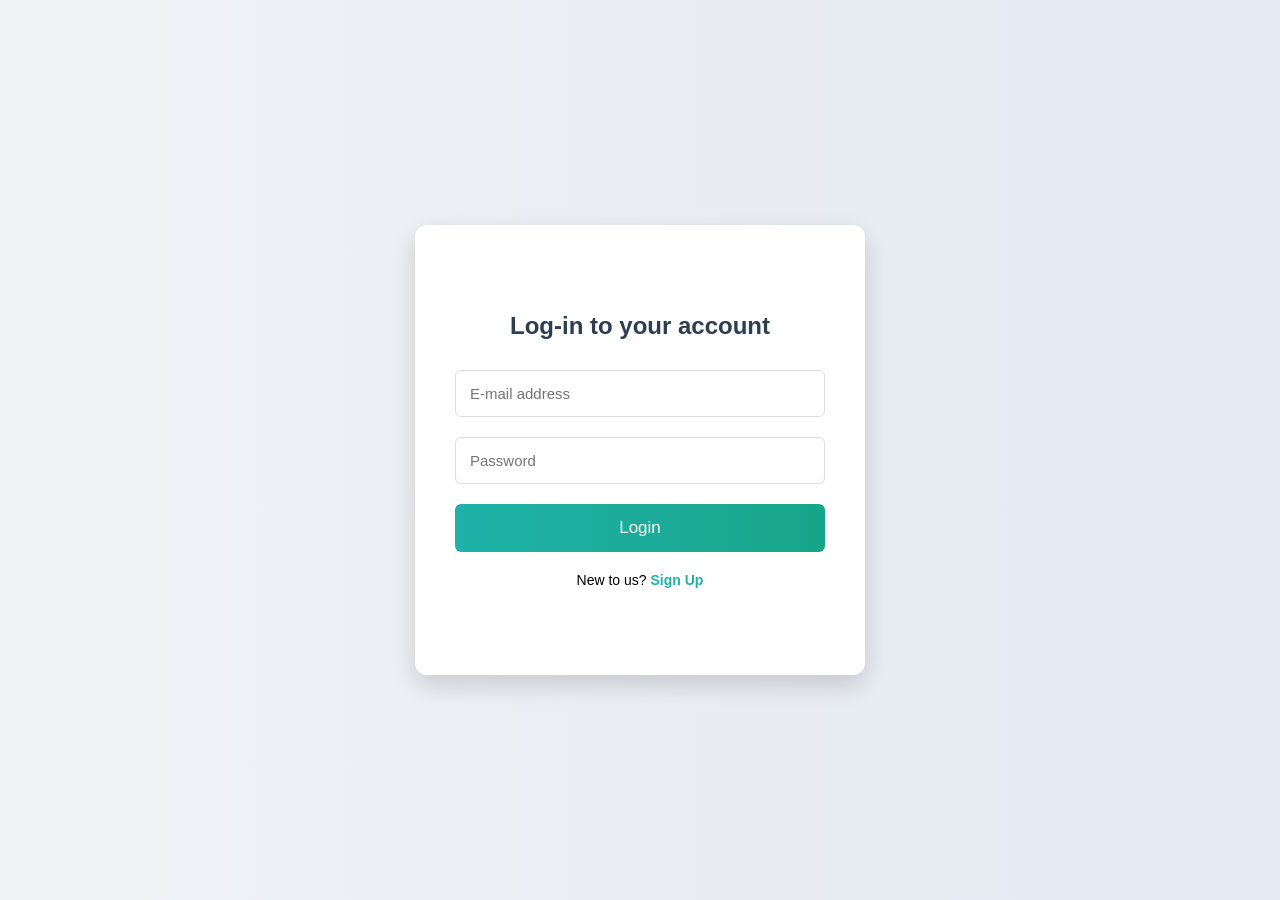
==== TA-1/index.html @ 3f9dbfec "Output Screenshot Added" ====
<!DOCTYPE html>
<html lang="en">
<head>
    <meta charset="UTF-8">
    <title>Login Form</title>
    <meta name="viewport" content="width=device-width, initial-scale=1.0">
    <link rel="stylesheet" href="style.css">
</head>
<body>

<div class="login-container">
    <h2>Log-in to your account</h2>

    <div class="error" id="errorMsg"></div>

    <div class="input-group">
        <input type="email" id="email" placeholder="E-mail address">
    </div>

    <div class="input-group">
        <input type="password" id="password" placeholder="Password">
    </div>

    <button class="btn" id="loginBtn">Login</button>

    <div class="signup">
        New to us? <a href="#">Sign Up</a>
    </div>

    <div class="success" id="successMsg">Login successful!</div>
</div>
</body>
</html>
---- TA-1/style.css ----
* {
    margin: 0;
    padding: 0;
    box-sizing: border-box;
    font-family: Arial, Helvetica, sans-serif;
}

h2 {
    color: #17a589;
    font-family: sans-serif;
}

body {
    height: 100vh;
    display: flex;
    justify-content: center;
    align-items: center;
    background: linear-gradient(to right, #f0f2f5, #e4e9f2);
}

/* Login container */
.login-container {
    width: 450px;          
    min-height: 450px;     
    background: #fff;
    padding: 40px;        
    border-radius: 12px;   
    box-shadow: 0 10px 25px rgba(0,0,0,0.15);
    display: flex;
    flex-direction: column;
    justify-content: center;
}

/* Heading inside login */
.login-container h2 {
    text-align: center;
    margin-bottom: 30px;
    color: #2c3e50;
}

/* Input fields */
.input-group {
    margin-bottom: 20px;
}

.input-group input {
    width: 100%;
    padding: 14px;         
    border: 1px solid #ddd;
    border-radius: 6px;
    font-size: 15px;
    transition: 0.3s;
}

.input-group input:focus {
    border-color: #20b2aa;
    outline: none;
    box-shadow: 0 0 6px rgba(32,178,170,0.3);
}

/* Login button */
.btn {
    width: 100%;
    padding: 14px;           
    border: none;
    border-radius: 6px;
    background: linear-gradient(to right, #20b2aa, #17a589);
    color: white;
    font-size: 17px;
    cursor: pointer;
    transition: 0.3s;
}

.btn:hover {
    opacity: 0.9;
}

/* Signup link */
.signup {
    text-align: center;
    margin-top: 20px;
    font-size: 14px;
}

.signup a {
    color: #20b2aa;
    text-decoration: none;
    font-weight: bold;
}

/* Error message */
.error {
    color: red;
    font-size: 13px;
    margin-bottom: 12px;
    display: none;
}

/* Success message */
.success {
    color: green;
    font-size: 14px;
    text-align: center;
    margin-top: 12px;
    display: none;
}

/* Responsive design for small screens */
@media (max-width: 500px) {
    .login-container {
        width: 90%;
        min-height: 400px;
        padding: 30px;
    }

    .input-group input {
        padding: 12px;
        font-size: 14px;
    }

    .btn {
        padding: 12px;
        font-size: 16px;
    }
}
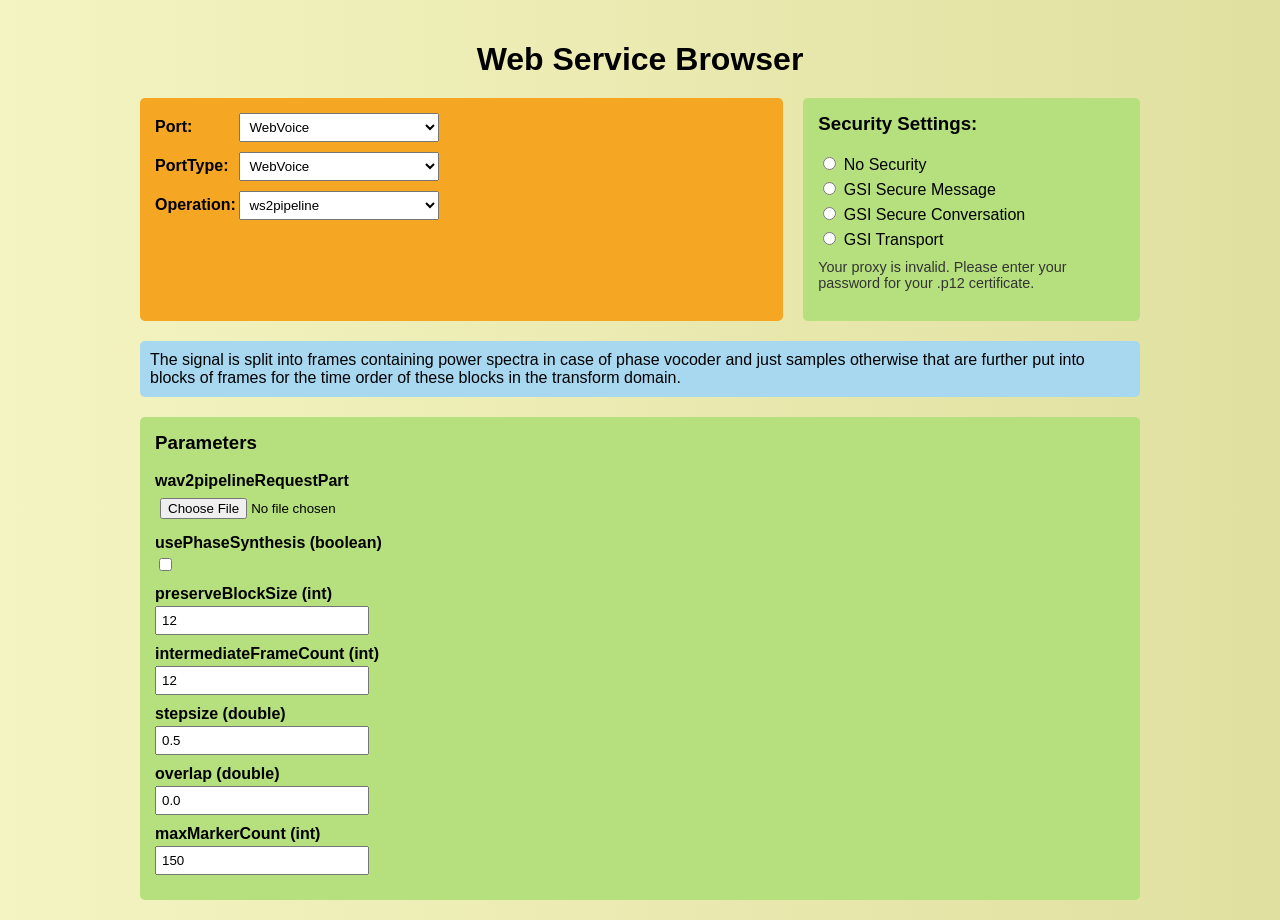
==== commit 36fdd268: "Output Screenshot Add" ====
--- a/TA-1/index.html
+++ b/TA-1/index.html
@@ -2,32 +2,97 @@
 <html lang="en">
 <head>
     <meta charset="UTF-8">
-    <title>Login Form</title>
-    <meta name="viewport" content="width=device-width, initial-scale=1.0">
+    <title>Web Service Browser</title>
     <link rel="stylesheet" href="style.css">
 </head>
 <body>
 
-<div class="login-container">
-    <h2>Log-in to your account</h2>
+    <div class="container">
+        <h1>Web Service Browser</h1>
 
-    <div class="error" id="errorMsg"></div>
+        <div class="top-section">
+            <div class="left-top">
+                <div class="field">
+                    <label>Port:</label>
+                    <select>
+                        <option>WebVoice</option>
+                    </select>
+                </div>
 
-    <div class="input-group">
-        <input type="email" id="email" placeholder="E-mail address">
+                <div class="field">
+                    <label>PortType:</label>
+                    <select>
+                        <option>WebVoice</option>
+                    </select>
+                </div>
+
+                <div class="field">
+                    <label>Operation:</label>
+                    <select>
+                        <option>ws2pipeline</option>
+                    </select>
+                </div>
+            </div>
+
+            <div class="security-box">
+                <h3>Security Settings:</h3>
+                <label><input type="radio" name="sec"> No Security</label>
+                <label><input type="radio" name="sec"> GSI Secure Message</label>
+                <label><input type="radio" name="sec"> GSI Secure Conversation</label>
+                <label><input type="radio" name="sec"> GSI Transport</label>
+
+                <p class="note">
+                    Your proxy is invalid. Please enter your password for your .p12 certificate.
+                </p>
+            </div>
+        </div>
+
+        <div class="description">
+            The signal is split into frames containing power spectra in case of phase vocoder
+            and just samples otherwise that are further put into blocks of frames for
+            the time order of these blocks in the transform domain.
+        </div>
+
+        <div class="parameters">
+            <h3>Parameters</h3>
+
+            <div class="param">
+                <label>wav2pipelineRequestPart</label>
+                <input type="file">
+            </div>
+
+            <div class="param">
+                <label>usePhaseSynthesis (boolean)</label>
+                <input type="checkbox">
+            </div>
+
+            <div class="param">
+                <label>preserveBlockSize (int)</label>
+                <input type="number" value="12">
+            </div>
+
+            <div class="param">
+                <label>intermediateFrameCount (int)</label>
+                <input type="number" value="12">
+            </div>
+
+            <div class="param">
+                <label>stepsize (double)</label>
+                <input type="number" step="0.1" value="0.5">
+            </div>
+
+            <div class="param">
+                <label>overlap (double)</label>
+                <input type="number" step="0.1" value="0.0">
+            </div>
+
+            <div class="param">
+                <label>maxMarkerCount (int)</label>
+                <input type="number" value="150">
+            </div>
+
+        </div>
     </div>
 
-    <div class="input-group">
-        <input type="password" id="password" placeholder="Password">
-    </div>
-
-    <button class="btn" id="loginBtn">Login</button>
-
-    <div class="signup">
-        New to us? <a href="#">Sign Up</a>
-    </div>
-
-    <div class="success" id="successMsg">Login successful!</div>
-</div>
 </body>
 </html>
--- a/TA-1/style.css
+++ b/TA-1/style.css
@@ -1,126 +1,99 @@
-
-* {
+body {
+    font-family: Arial, sans-serif;
+    background: linear-gradient(to right, #f4f4c2, #e0e0a0);
     margin: 0;
-    padding: 0;
-    box-sizing: border-box;
-    font-family: Arial, Helvetica, sans-serif;
+    padding: 20px;
 }
 
-h2 {
-    color: #17a589;
-    font-family: sans-serif;
+.container {
+    max-width: 1000px;
+    margin: auto;
 }
 
-body {
-    height: 100vh;
-    display: flex;
-    justify-content: center;
-    align-items: center;
-    background: linear-gradient(to right, #f0f2f5, #e4e9f2);
-}
-
-/* Login container */
-.login-container {
-    width: 450px;          
-    min-height: 450px;     
-    background: #fff;
-    padding: 40px;        
-    border-radius: 12px;   
-    box-shadow: 0 10px 25px rgba(0,0,0,0.15);
-    display: flex;
-    flex-direction: column;
-    justify-content: center;
-}
-
-/* Heading inside login */
-.login-container h2 {
+h1 {
     text-align: center;
-    margin-bottom: 30px;
-    color: #2c3e50;
-}
-
-/* Input fields */
-.input-group {
     margin-bottom: 20px;
 }
 
-.input-group input {
-    width: 100%;
-    padding: 14px;         
-    border: 1px solid #ddd;
-    border-radius: 6px;
-    font-size: 15px;
-    transition: 0.3s;
+.top-section {
+    display: flex;
+    justify-content: space-between;
+    gap: 20px;
 }
 
-.input-group input:focus {
-    border-color: #20b2aa;
-    outline: none;
-    box-shadow: 0 0 6px rgba(32,178,170,0.3);
+.left-top {
+    flex: 2;
+    background-color: #f5a623;
+    padding: 15px;
+    border-radius: 5px;
 }
 
-/* Login button */
-.btn {
-    width: 100%;
-    padding: 14px;           
-    border: none;
-    border-radius: 6px;
-    background: linear-gradient(to right, #20b2aa, #17a589);
-    color: white;
-    font-size: 17px;
-    cursor: pointer;
-    transition: 0.3s;
+.field {
+    margin-bottom: 10px;
 }
 
-.btn:hover {
-    opacity: 0.9;
-}
-
-/* Signup link */
-.signup {
-    text-align: center;
-    margin-top: 20px;
-    font-size: 14px;
-}
-
-.signup a {
-    color: #20b2aa;
-    text-decoration: none;
+.field label {
+    display: inline-block;
+    width: 80px;
     font-weight: bold;
 }
 
-/* Error message */
-.error {
-    color: red;
-    font-size: 13px;
-    margin-bottom: 12px;
-    display: none;
+select {
+    padding: 5px;
+    width: 200px;
 }
 
-/* Success message */
-.success {
-    color: green;
-    font-size: 14px;
-    text-align: center;
-    margin-top: 12px;
-    display: none;
+.security-box {
+    flex: 1;
+    background-color: #b6e07d;
+    padding: 15px;
+    border-radius: 5px;
 }
 
-/* Responsive design for small screens */
-@media (max-width: 500px) {
-    .login-container {
-        width: 90%;
-        min-height: 400px;
-        padding: 30px;
-    }
+.security-box h3 {
+    margin-top: 0;
+}
 
-    .input-group input {
-        padding: 12px;
-        font-size: 14px;
-    }
+.security-box label {
+    display: block;
+    margin-bottom: 5px;
+}
 
-    .btn {
-        padding: 12px;
-        font-size: 16px;
-    }
-}+.note {
+    margin-top: 10px;
+    font-size: 0.9em;
+    color: #333;
+}
+
+.description {
+    background-color: #a7d8f0;
+    padding: 10px;
+    margin: 20px 0;
+    border-radius: 5px;
+}
+
+.parameters {
+    background-color: #b6e07d;
+    padding: 15px;
+    border-radius: 5px;
+}
+
+.parameters h3 {
+    margin-top: 0;
+}
+
+.param {
+    margin-bottom: 10px;
+}
+
+.param label {
+    display: block;
+    font-weight: bold;
+    margin-bottom: 3px;
+}
+
+input[type="number"],
+input[type="file"] {
+    padding: 5px;
+    width: 200px;
+}
